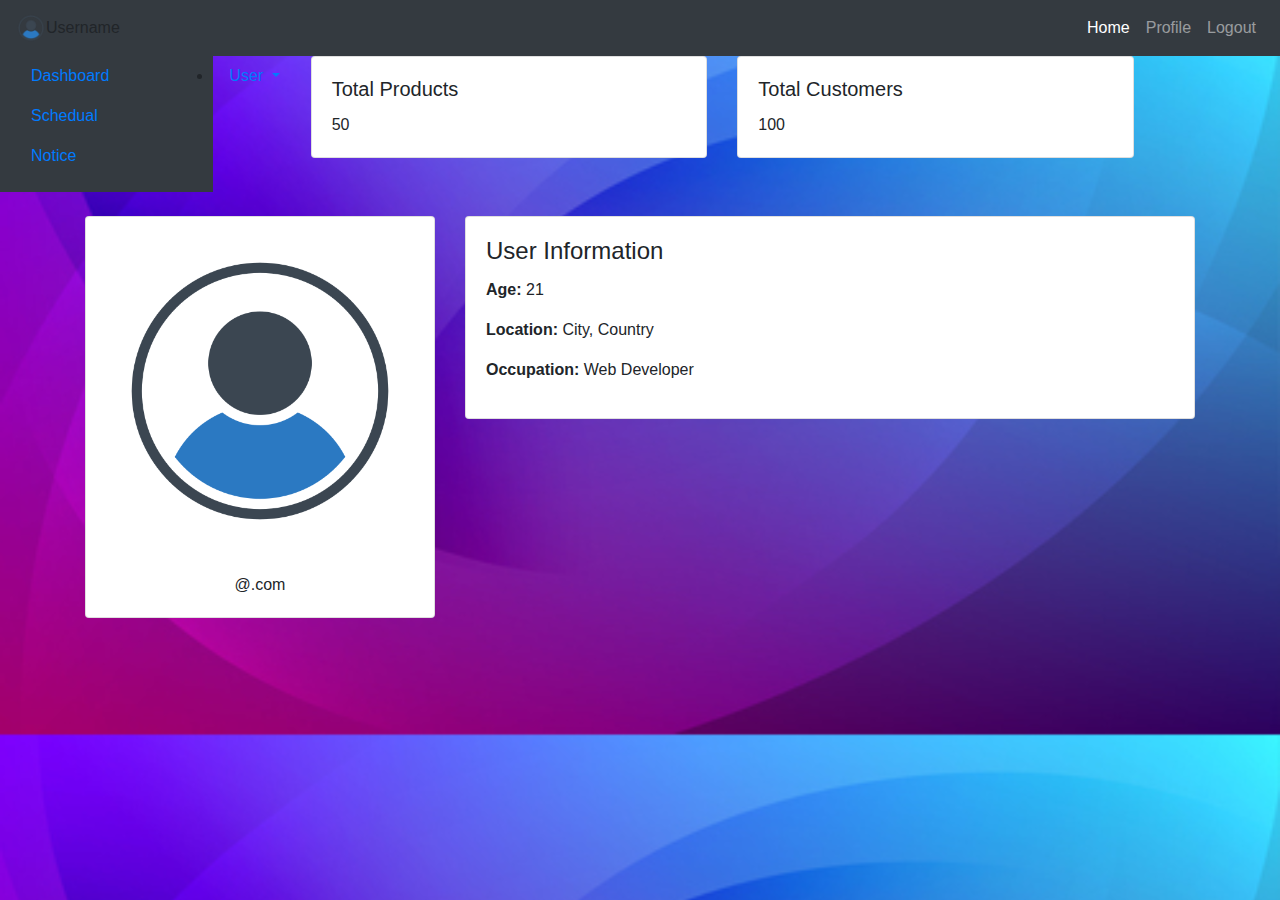
==== user_dashboard.html @ 60cd16c7 "updated by Amogh on Jan 13 on 7:50Pm" ====
<!DOCTYPE html>
<html lang="en">
<head>
    <meta charset="UTF-8">
    <meta name="viewport" content="width=device-width, initial-scale=1.0">
    <link rel="stylesheet" href="https://stackpath.bootstrapcdn.com/bootstrap/4.5.2/css/bootstrap.min.css">
    <link rel="stylesheet" href="style1.css">
    <style>
        body {
            font-family: 'Arial', sans-serif;
            background-color: #f8f9fa;
        }

        #sidebar {
            background-color: #343a40;
            color: #ffffff;
        }

        #content {
            transition: margin-left 0.5s;
            padding: 16px;
        }

        @media (max-width: 767px) {
            #sidebar {
                margin-left: -250px;
            }

            #content {
                margin-left: 0;
            }
        }
    </style>
</head>
<body>
    <!-- Navigation Bar -->

    <nav class="navbar navbar-expand-lg navbar-dark bg-dark" class="nav-item dropdown>
        <a class="nav-link dropdown-toggle" href="#" id="navbarDropdown" role="button" data-toggle="dropdown" aria-haspopup="true" aria-expanded="false">
            <img src="Avatar.png" alt="Logo" width="30" height="30" class="d-inline-block align-top">
            Username
        </a>
            <div class="dropdown-menu" aria-labelledby="navbarDropdown">
                <a class="dropdown-item" href="#">Settings</a>
            </div>
        </li>

        <button class="navbar-toggler" type="button" data-toggle="collapse" data-target="#navbarNav" aria-controls="navbarNav" aria-expanded="false" aria-label="Toggle navigation">
            <span class="navbar-toggler-icon"></span>
        </button>
        <div class="collapse navbar-collapse" id="navbarNav">
            <ul class="navbar-nav ml-auto">
        </button>
        <div class="collapse navbar-collapse" id="navbarNav">
            <ul class="navbar-nav ml-auto">
                <li class="nav-item active">
                    <a class="nav-link" href="index.html">Home<span class="sr-only">(current)</span></a>
                </li>
                <li class="nav-item">
                    <a class="nav-link" href="#">Profile</a>
                </li>
                <li class="nav-item">
                    <a class="nav-link" href="index.html">Logout</a>
                </li>
            </ul>
        </div>
        </nav>

        <div class="container-fluid">
        <div class="row">
            <!-- Sidebar -->
            <nav id="sidebar" class="col-md-3 col-lg-2 d-md-block bg-dark sidebar">
                <div class="sidebar-sticky">
                    <ul class="nav flex-column">
                        <li class="nav-item">
                            <a class="nav-link active" href="#">Dashboard</a>
                        </li>
                        <li class="nav-item">
                            <a class="nav-link" href="#">Schedual</a>
                        </li>
                        <li class="nav-item">
                            <a class="nav-link" href="#">Notice</a>
                        </li>
                        <li class="nav-item">
                            <a class="nav-link" href="#"></a>
                        </li>
                        <!-- Add more menu items as needed -->
                    </ul>
                </div>
            </nav>    

            <li class="nav-item dropdown">
                <a class="nav-link dropdown-toggle" href="#" id="navbarDropdown" role="button" data-toggle="dropdown" aria-haspopup="true" aria-expanded="false">
                    User
                </a>
                <div class="dropdown-menu" aria-labelledby="navbarDropdown">
                    <a class="dropdown-item" href="#">Settings</a>
                    <div class="dropdown-divider"></div>
                    <a class="dropdown-item" href="#">Logout</a>
                </div>
            </li>
            <div class="col-md-4">
                <div class="card">
                    <div class="card-body">
                        <h5 class="card-title">Total Products</h5>
                        <p class="card-text">50</p>
                    </div>
                </div>
            </div>
            <div class="col-md-4">
                <div class="card">
                    <div class="card-body">
                        <h5 class="card-title">Total Customers</h5>
                        <p class="card-text">100</p>
                    </div>
                </div>
            </div>
        </div>
    </main>
</div>
</div>

    <!-- User Profile Section -->
    <div class="container mt-4">
        <div class="row">
            <div class="col-md-4">
                <div class="card">
                    <div class="card-body text-center">
                        <img src="Avatar.png" alt="User Avatar" class="img-fluid rounded-circle mb-3">
                        <h4 class="card-title"></h4>
                        <p class="card-text">@.com</p>
                    </div>
                </div>
            </div>
            <div class="col-md-8">
                <div class="card">
                    <div class="card-body">
                        <h4 class="card-title">User Information</h4>
                        <div id="userData"></div>
                    </div>
                </div>
            </div>
        </div>
    </div>

    <!-- Bootstrap JS and jQuery (required for Bootstrap features) -->
    <script src="https://code.jquery.com/jquery-3.5.1.slim.min.js"></script>
    <script src="https://cdn.jsdelivr.net/npm/@popperjs/core@2.10.2/dist/umd/popper.min.js"></script>
    <script src="https://stackpath.bootstrapcdn.com/bootstrap/4.5.2/js/bootstrap.min.js"></script>
    <!-- Custom JavaScript -->
    <script >
    document.addEventListener('DOMContentLoaded', () => {
    // Simulated user data
    const userData = [
        { label: 'Age', value: '21' },
        { label: 'Location', value: 'City, Country' },
        { label: 'Occupation', value: 'Web Developer' },
        // Add more data as needed
    ];

    // Display user data dynamically
    const userDataContainer = document.getElementById('userData');
    userData.forEach(item => {
        userDataContainer.innerHTML += `<p><strong>${item.label}:</strong> ${item.value}</p>`;
    });
});

    </script>
</body>
</html>
---- style1.css ----
*{
    margin: 0;
    padding: 0;
    outline: none;
    border: none;
    text-decoration: none;
    box-sizing: border-box;
    font-family: "Poppins", sans-serif;
  }

  body{
    background-image: url(Background.jpg);
    background-size: cover;
    background-position: 100% 10%;
 }
  a:hover{
    background: #eee;
  }
  a:hover i{
    color: #34AF6D;
    transition: 0.5s;
  }
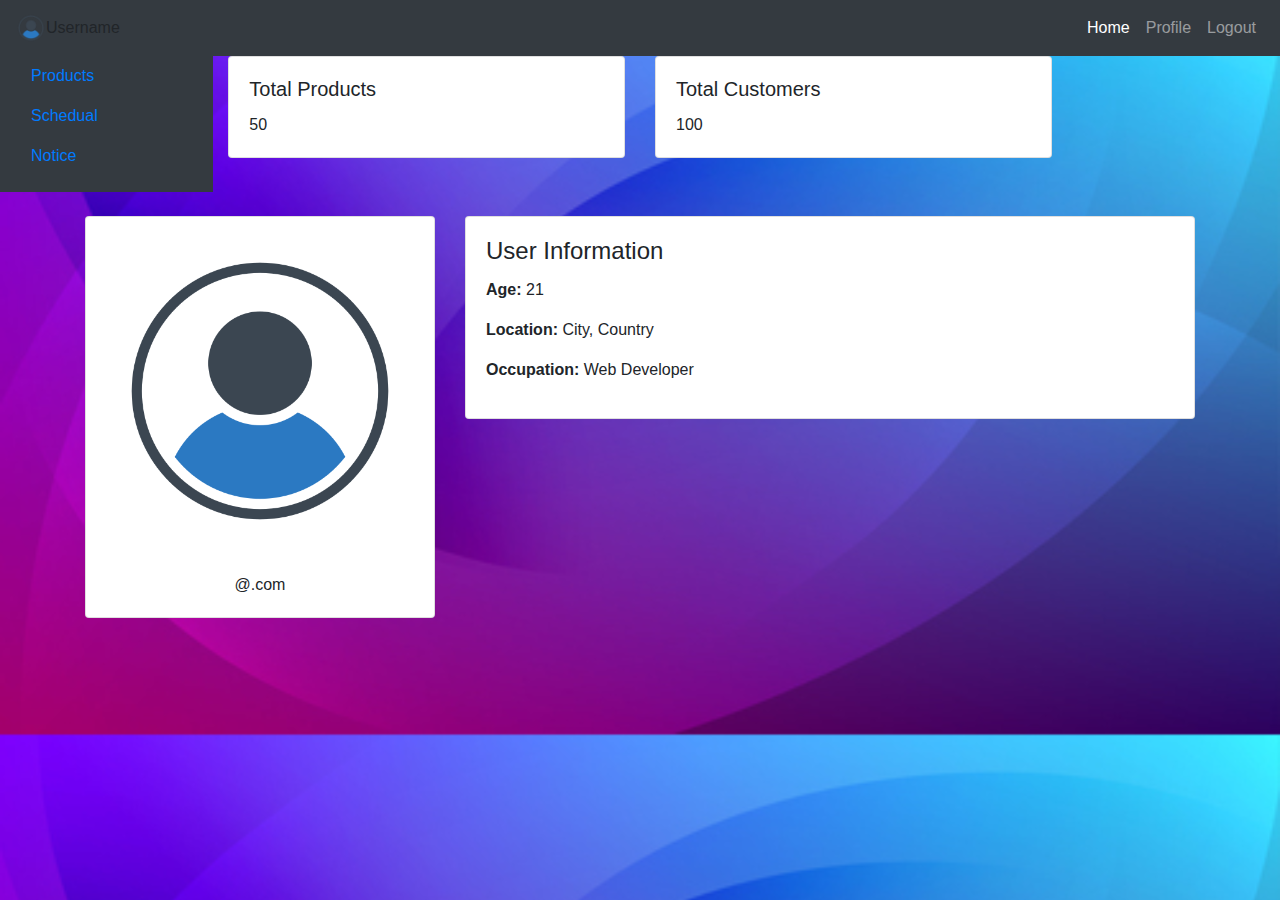
==== commit ef91cd14: "updated by Amogh on Jan 13 on 9:07 pm" ====
--- a/user_dashboard.html
+++ b/user_dashboard.html
@@ -73,7 +73,7 @@
                 <div class="sidebar-sticky">
                     <ul class="nav flex-column">
                         <li class="nav-item">
-                            <a class="nav-link active" href="#">Dashboard</a>
+                            <a class="nav-link active" href="#">Products</a>
                         </li>
                         <li class="nav-item">
                             <a class="nav-link" href="#">Schedual</a>
@@ -87,18 +87,8 @@
                         <!-- Add more menu items as needed -->
                     </ul>
                 </div>
-            </nav>    
-
-            <li class="nav-item dropdown">
-                <a class="nav-link dropdown-toggle" href="#" id="navbarDropdown" role="button" data-toggle="dropdown" aria-haspopup="true" aria-expanded="false">
-                    User
-                </a>
-                <div class="dropdown-menu" aria-labelledby="navbarDropdown">
-                    <a class="dropdown-item" href="#">Settings</a>
-                    <div class="dropdown-divider"></div>
-                    <a class="dropdown-item" href="#">Logout</a>
-                </div>
-            </li>
+            </nav>
+        </li>
             <div class="col-md-4">
                 <div class="card">
                     <div class="card-body">
